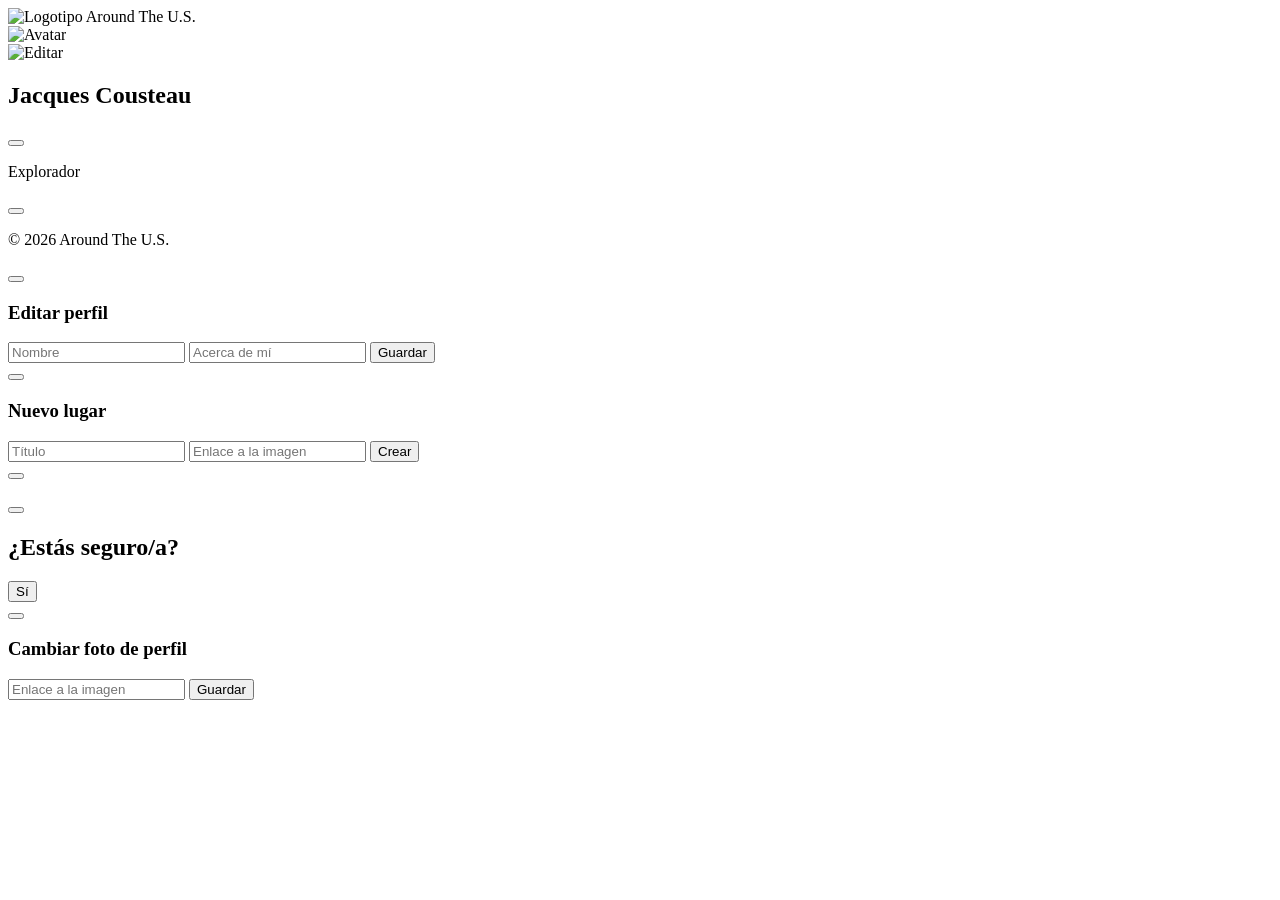
==== src/index.html @ 1fe42df8 "Update: ReadMe" ====
<!doctype html>
<html lang="es">
  <head>
    <meta charset="UTF-8" />
    <meta content="width=device-width, initial-scale=1.0" name="viewport" />
    <meta content="ie=edge" http-equiv="X-UA-Compatible" />
    <title>Around The U.S.</title>
    <link rel="stylesheet" href="./vendor/normalize.css" />
    <link href="./pages/index.css" rel="stylesheet" />
  </head>
  <body class="page">
    <div class="page__content">
      <header class="header page__section">
        <img
          alt="Logotipo Around The U.S."
          class="logo header__logo"
          src="./images/logo.svg"
        />
      </header>
      <main class="content">
        <section class="profile page__section">
          <div class="profile__avatar-container">
            <img
              class="profile__image"
              src="./images/avatar.jpg"
              alt="Avatar"
            />
            <div class="profile__avatar-overlay">
              <img
                src="./images/edit-icon.svg"
                alt="Editar"
                class="profile__avatar-edit-icon"
              />
            </div>
          </div>
          <div class="profile__info">
            <h1 class="profile__title">Jacques Cousteau</h1>
            <button
              aria-label="Editar perfil"
              class="profile__edit-button"
              type="button"
            ></button>
            <p class="profile__description">Explorador</p>
          </div>
          <button
            aria-label="Agregar tarjeta"
            class="profile__add-button"
            type="button"
          ></button>
        </section>
        <section class="cards page__section">
          <ul class="cards__list">
            <template id="card__template">
              <li class="card">
                <img class="card__image" src="" alt="" />
                <button
                  aria-label="Eliminar tarjeta"
                  class="card__delete-button"
                  type="button"
                ></button>
                <div class="card__description">
                  <h2 class="card__title"></h2>
                  <button
                    aria-label="Botón Me gusta"
                    class="card__like-button"
                    type="button"
                  ></button>
                </div>
              </li>
            </template>
          </ul>
        </section>
      </main>
      <footer class="footer page__section">
        <p class="footer__copyright">© 2026 Around The U.S.</p>
      </footer>
      <div class="popup" id="edit-popup">
        <div class="popup__content">
          <button
            aria-label="Cerrar ventana emergente"
            class="popup__close"
            type="button"
          ></button>
          <h3 class="popup__title">Editar perfil</h3>
          <form class="popup__form" id="edit-profile-form">
            <input
              class="popup__input popup__input_type_name"
              name="name"
              placeholder="Nombre"
              type="text"
              minlength="2"
              maxlength="40"
              required
            />
            <span class="name-input-error"></span>
            <input
              class="popup__input popup__input_type_description"
              name="description"
              placeholder="Acerca de mí"
              type="text"
              minlength="2"
              maxlength="200"
              required
            />
            <span class="description-input-error"></span>
            <button class="button popup__button" type="submit">Guardar</button>
          </form>
        </div>
      </div>
      <div class="popup" id="new-card-popup">
        <div class="popup__content">
          <button
            aria-label="Cerrar ventana emergente"
            class="popup__close"
            type="button"
          ></button>
          <h3 class="popup__title">Nuevo lugar</h3>
          <form class="popup__form" id="new-card-form">
            <input
              class="popup__input popup__input_type_card-name"
              name="place-name"
              placeholder="Título"
              required
              type="text"
              minlength="2"
              maxlength="30"
            />
            <span class="place-name-input-error"></span>
            <input
              class="popup__input popup__input_type_url"
              name="link"
              placeholder="Enlace a la imagen"
              required
              type="url"
            />
            <span class="link-input-error"></span>
            <button class="button popup__button" type="submit">Crear</button>
          </form>
        </div>
      </div>
      <div class="popup" id="image-popup">
        <div class="popup__content popup__content_content_image">
          <button
            aria-label="Cerrar ventana emergente"
            class="popup__close"
            type="button"
          ></button>
          <img alt="" class="popup__image" src="#" />
          <p class="popup__caption"></p>
        </div>
      </div>
      <div class="popup popup_type_delete-confirmation">
        <div class="popup__content popup__container_type_confirmation">
          <button
            type="button"
            class="popup__close"
            aria-label="Cerrar"
          ></button>
          <form class="popup__form" name="delete-card" novalidate>
            <h2 class="popup__title popup__title_type_confirmation">
              ¿Estás seguro/a?
            </h2>
            <button
              type="submit"
              class="popup__button popup__button_type_confirmation"
            >
              Sí
            </button>
          </form>
        </div>
      </div>
      <div class="popup" id="avatar-popup">
        <div class="popup__content">
          <button
            aria-label="Cerrar ventana emergente"
            class="popup__close"
            type="button"
          ></button>
          <h3 class="popup__title">Cambiar foto de perfil</h3>
          <form class="popup__form" id="avatar-form" novalidate>
            <input
              class="popup__input popup__input_type_url"
              name="avatar"
              placeholder="Enlace a la imagen"
              type="url"
              required
            />
            <span class="avatar-input-error"></span>
            <button class="button popup__button" type="submit">Guardar</button>
          </form>
        </div>
      </div>
    </div>
    <script type="module" src="scripts/index.js"></script>
  </body>
</html>
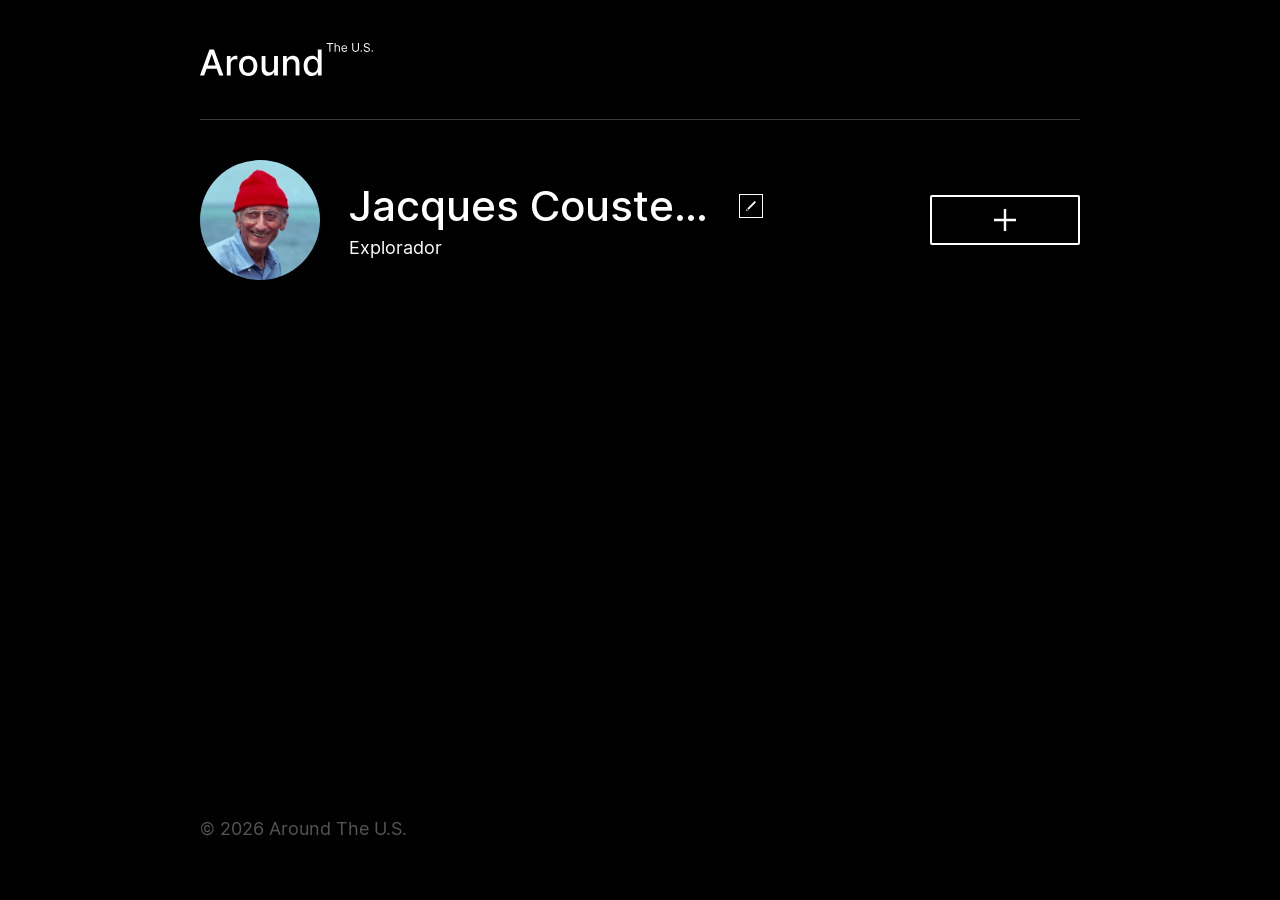
==== commit 5ed18e26: "refactor: new folder 'src' for index.html" ====
--- a/src/index.html
+++ b/src/index.html
@@ -5,16 +5,17 @@
     <meta content="width=device-width, initial-scale=1.0" name="viewport" />
     <meta content="ie=edge" http-equiv="X-UA-Compatible" />
     <title>Around The U.S.</title>
-    <link rel="stylesheet" href="./vendor/normalize.css" />
-    <link href="./pages/index.css" rel="stylesheet" />
+    <link rel="stylesheet" href="../vendor/normalize.css" />
+    <link href="../pages/index.css" rel="stylesheet" />
   </head>
+
   <body class="page">
     <div class="page__content">
       <header class="header page__section">
         <img
           alt="Logotipo Around The U.S."
           class="logo header__logo"
-          src="./images/logo.svg"
+          src="../images/logo.svg"
         />
       </header>
       <main class="content">
@@ -22,12 +23,12 @@
           <div class="profile__avatar-container">
             <img
               class="profile__image"
-              src="./images/avatar.jpg"
+              src="../images/avatar.jpg"
               alt="Avatar"
             />
             <div class="profile__avatar-overlay">
               <img
-                src="./images/edit-icon.svg"
+                src="../images/edit-icon.svg"
                 alt="Editar"
                 class="profile__avatar-edit-icon"
               />
@@ -191,6 +192,6 @@
         </div>
       </div>
     </div>
-    <script type="module" src="scripts/index.js"></script>
+    <script type="module" src="../pages/index.js"></script>
   </body>
 </html>
--- a/pages/index.css
+++ b/pages/index.css
@@ -0,0 +1,11 @@
+@import url("../vendor/normalize.css");
+@import url("../vendor/fonts.css");
+
+@import url("../blocks/page.css");
+@import url("../blocks/header.css");
+@import url("../blocks/content.css");
+@import url("../blocks/footer.css");
+@import url("../blocks/profile.css");
+@import url("../blocks/cards.css");
+@import url("../blocks/card.css");
+@import url("../blocks/popup.css");
